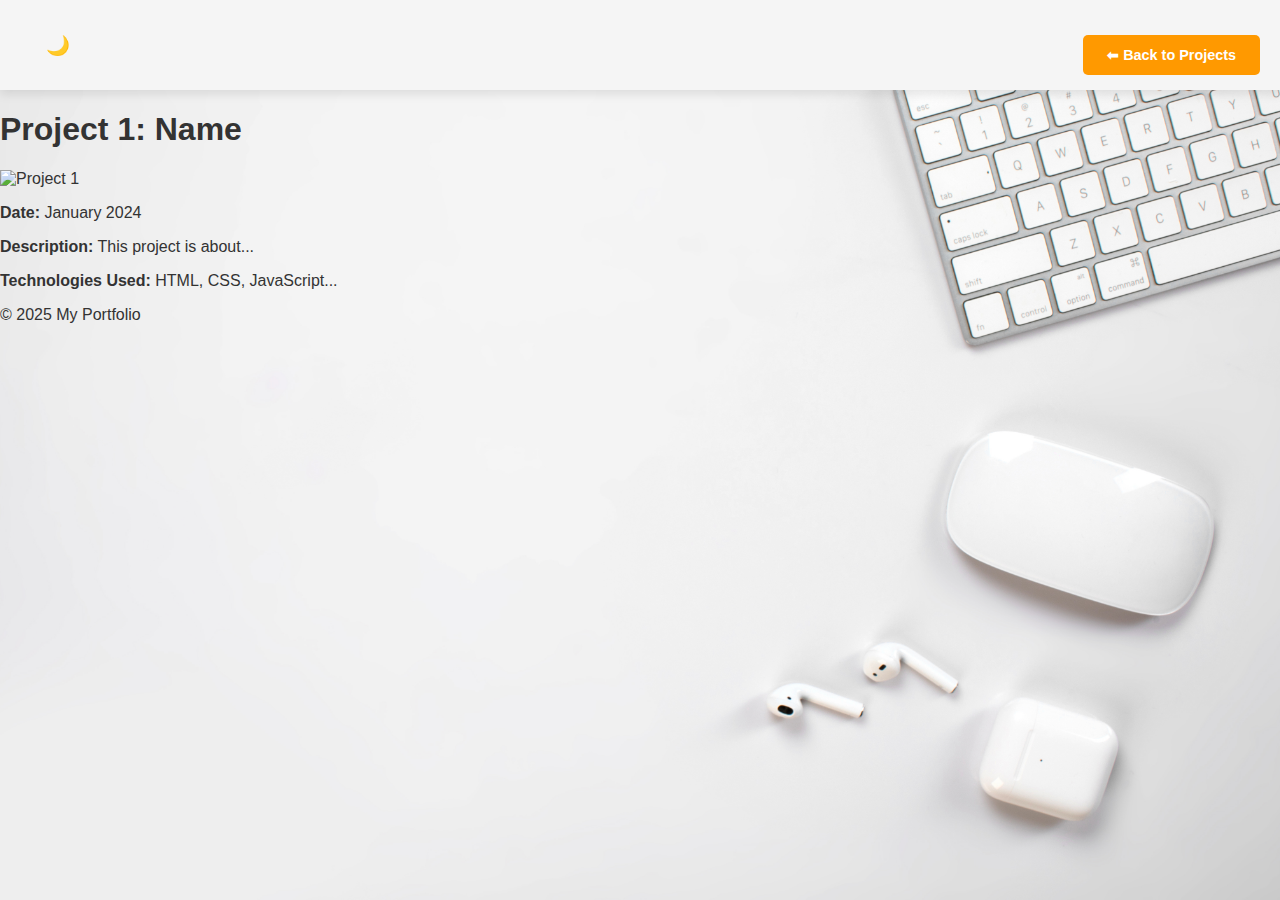
==== flushy.html @ 1b34f653 "Changes in All files" ====
<!DOCTYPE html>
<html lang="en">
<head>
    <meta charset="UTF-8">
    <meta name="viewport" content="width=device-width, initial-scale=1.0">
    <title>Project 1 Details</title>
    <link rel="stylesheet" href="styles.css"> <!-- Main CSS -->
    <script defer src="script.js"></script> <!-- Dark mode script -->
</head>
<body>
    <header>
        <button id="theme-toggle">🌙</button> <!-- Theme Toggle -->
        <a href="#" id="back-to-projects" class="back-btn">⬅ Back to Projects</a>
    </header>

    <main class="project-details">
        <h1>Project 1: Name</h1>
        <img src="assets/project1.jpg" alt="Project 1">
        <p><strong>Date:</strong> January 2024</p>
        <p><strong>Description:</strong> This project is about...</p>
        <p><strong>Technologies Used:</strong> HTML, CSS, JavaScript...</p>
    </main>

    <footer>
        <p>© 2025 My Portfolio</p>
    </footer>
</body>
</html>
---- styles.css ----
@charset "UTF-8";
html {
  scroll-behavior: smooth; /* Smooth scrolling effect */
}

/* ✅ Apply light mode by default */
html, body {
  background: url("assets/backgroundl.jpg") no-repeat center top;
  background-size: cover !important;
  background-attachment: fixed !important;
  margin: 0;
  padding: 0;
}

/* ✅ Dark mode instantly applied */
html.dark-mode, body.dark-mode {
  background: url("assets/backgroundd.jpg") no-repeat center top !important;
  background-size: cover !important;
  background-attachment: fixed !important;
}

header {
  display: flex;
  align-items: center;
  justify-content: center;
  text-align: center;
  position: relative;
}

:root {
  --bg-image: url("assets/backgroundl.jpg");
}

.dark-mode {
  --bg-image: url("assets/backgroundd.jpg");
}

body {
  font-family: Arial, sans-serif;
  background: var(--bg-image) no-repeat center top;
  background-size: cover;
  background-attachment: fixed; /* Optional parallax effect */
  color: white;
  margin: 0;
  padding: 0;
  padding-top: var(--nav-height, 60px);
  transition: color 0.3s;
}

.animated {
  opacity: 0;
  transform: translateY(30px);
  transition: all 0.6s ease-out;
}

.animated.visible {
  opacity: 1;
  transform: translateY(0);
}

/* Default Navbar (Light Mode - Transparent) */
nav {
  display: flex;
  justify-content: space-between; /* Ensures even spacing */
  align-items: center;
  background: rgba(255, 255, 255, 0.9);
  transition: background 0.3s, color 0.3s;
  color: #000;
  padding: 15px 20px;
  position: fixed;
  top: 0;
  left: 0; /* Ensures navbar starts from the very left */
  right: 0; /* Ensures it spans full width */
  width: 100%; /* Just to reinforce full width */
  height: 60px;
  z-index: 1000;
  box-shadow: 0 4px 10px rgba(0, 0, 0, 0.1);
  box-sizing: border-box; /* Ensures padding doesn’t affect width */
}

/* Logo Image */
.logo img {
  height: 50px; /* Adjust size */
  width: auto; /* Maintain aspect ratio */
  object-fit: contain; /* Ensures the image fits without distortion */
}

/* Navbar Links */
.nav-links {
  list-style: none;
  display: flex;
  gap: 20px;
}

.nav-links li a {
  text-decoration: none;
  color: #000; /* Light Mode: Black */
  font-weight: bold;
  transition: color 0.3s;
  padding: 10px;
  font-size: 1rem;
}

/* 🔹 Responsive Navigation */
.hamburger {
  display: none;
  cursor: pointer;
  font-size: 24px;
  background: none;
  border: none;
  color: #000;
}

.nav-links li a:hover {
  color: #ff9900;
}

/* Navbar when scrolled */
nav.scrolled {
  background: rgba(100, 100, 100, 0.3); /* Grey with high opacity */
  color: #000;
}

/* Mobile Menu */
@media (max-width: 768px) {
  .nav-links {
    display: none;
    flex-direction: column;
    background: rgba(255, 255, 255, 0.95);
    position: absolute;
    top: 60px;
    left: 0;
    width: 100%;
    text-align: center;
    padding: 10px 0;
    box-shadow: 0 4px 10px rgba(0, 0, 0, 0.1);
  }
  .nav-links li {
    padding: 10px;
  }
  .nav-links.active {
    display: flex;
  }
  .hamburger {
    display: block;
  }
  .dark-mode .nav-links {
    background: rgba(0, 0, 0, 0.9);
  }
}
.dark-mode nav {
  background: rgba(0, 0, 0, 0.9); /* Black with little opacity */
  color: #fff;
}

/* Dark Mode Navbar when Scrolled (Darker Black) */
.dark-mode nav.scrolled {
  background: rgba(0, 0, 0, 0.3); /* Black with high opacity */
  color: #fff;
}

/* Change the logo in Dark Mode */
.dark-mode .logo img {
  content: url("assets/mgd.png"); /* Change to dark mode logo */
}

/* Dark Mode Navbar Links */
.dark-mode .nav-links li a {
  color: #fff;
}

.dark-mode .nav-links li a:hover {
  color: #ac71f0;
}

.dark-mode .hamburger {
  color: #fff;
}

/* Sections Styling */
.section {
  height: 100vh; /* Full screen */
  display: flex;
  justify-content: center;
  align-items: center;
  font-size: 2rem;
  opacity: 0;
  transform: translateY(30px);
  transition: opacity 0.6s ease-out, transform 0.6s ease-out;
}

/* Make sections visible when scrolled */
.section.visible {
  opacity: 1;
  transform: translateY(0);
}

#theme-toggle {
  cursor: pointer;
  background: transparent;
  border: none;
  font-size: 1.5rem;
  color: #fff;
  margin-left: 20px;
  padding-right: 25px;
}
#theme-toggle:hover {
  color: #ff9900;
}

/* About Section */
.about-section {
  max-width: 1000px;
  margin: auto;
  padding: 80px 20px;
  position: relative;
  background-size: cover;
  text-align: center;
}

/* Flex container for alignment */
.about-content {
  display: flex;
  align-items: center; /* Align image and text vertically */
  gap: 30px; /* Space between image and text */
  opacity: 0;
  transform: translateY(30px);
  transition: opacity 0.6s ease-out, transform 0.6s ease-out;
  visibility: hidden;
}

/* Container */
.container {
  max-width: 1000px;
  margin: auto;
  display: flex;
  flex-wrap: wrap;
  align-items: center;
  justify-content: center;
}

/* Image Styling */
.about-image img {
  width: 180px;
  height: 180px;
  border-radius: 50%;
  object-fit: cover;
  box-shadow: 0px 4px 8px rgba(0, 0, 0, 0.2);
  margin-bottom: 20px;
}

/* Text Styling */
.about-text {
  flex: 1;
  max-width: 600px;
  text-align: left;
  padding: 20px;
}

.name {
  font-size: 2rem;
  font-weight: bold;
  margin: 0;
  color: #222;
}

.job-title {
  font-size: 1.2rem;
  color: #007bff; /* Highlighted color */
  margin: 5px 0 15px;
  font-weight: 600;
}

.about-text h2 {
  font-size: 2rem;
  color: #222;
  margin-bottom: 10px;
}

.about-text p {
  font-size: 1rem;
  color: #000;
  line-height: 1.6;
  margin-bottom: 15px;
}

/* Buttons */
.about-buttons {
  margin-top: 20px;
  display: flex;
  gap: 15px;
}

/* Button Styling */
.btn {
  display: inline-block;
  padding: 12px 20px;
  font-size: 1rem;
  font-weight: bold;
  text-decoration: none;
  border-radius: 25px;
  transition: 0.3s;
}

/* Download CV Button */
.download-btn {
  background: #007bff;
  color: #fff;
}

.download-btn:hover {
  background: #0056b3;
}

/* Hire Me Button */
.hire-btn {
  background: #ff9900;
  color: #fff;
}

.hire-btn:hover {
  background: #e68a00;
}

/* Animation on Load */
.about-content.visible {
  opacity: 1;
  transform: translateY(0);
  visibility: visible;
}

/* 🟢 Responsive Adjustments for Mobile Screens */
@media (max-width: 768px) {
  .about-content {
    flex-direction: column;
    text-align: center;
  }
  .about-text {
    text-align: center;
  }
  .about-buttons {
    flex-direction: column;
    gap: 10px;
  }
  .about-image img {
    width: 150px; /* Slightly smaller image for mobile */
    height: 150px;
  }
  .name {
    font-size: 1.8rem;
  }
  .job-title {
    font-size: 1rem;
  }
  .about-text h2 {
    font-size: 1.8rem;
  }
  .about-text p {
    font-size: 0.95rem;
  }
}
/* General animation */
@keyframes fadeInLeft {
  from {
    opacity: 0;
    transform: translateX(-50px);
  }
  to {
    opacity: 1;
    transform: translateX(0);
  }
}
@keyframes fadeInRight {
  from {
    opacity: 0;
    transform: translateX(50px);
  }
  to {
    opacity: 1;
    transform: translateX(0);
  }
}
@keyframes fadeInTop {
  from {
    opacity: 0;
    transform: translateY(-50px);
  }
  to {
    opacity: 1;
    transform: translateY(0);
  }
}
@keyframes fadeInBottom {
  from {
    opacity: 0;
    transform: translateY(50px);
  }
  to {
    opacity: 1;
    transform: translateY(0);
  }
}
/* 🔹 Dark Mode */
.dark-mode .name,
.dark-mode .job-title,
.dark-mode .about-text h2,
.dark-mode .about-text p {
  color: #fff;
}

.dark-mode .about-buttons .btn {
  color: #fff;
}

/* Skills Section */
.skills-section {
  max-width: 800px;
  margin: auto;
  text-align: center;
  padding: 50px 20px;
}

/* ✨ Apply Animation to Skills Section */
.skills-section.animated {
  opacity: 0;
  transform: translateY(30px);
  transition: all 0.6s ease-out;
}

.skills-section.animated.visible {
  opacity: 1;
  transform: translateY(0);
}

/* Title Styling */
.skills-section h2 {
  font-size: 2rem;
  margin-bottom: 20px;
  color: #222;
}

/* Responsive Grid Layout */
.skills-container {
  display: grid;
  grid-template-columns: repeat(auto-fit, minmax(250px, 1fr)); /* Auto-adjusting columns */
  gap: 20px;
  justify-content: center;
}

/* Skill Item */
.skill {
  text-align: left;
}

/* Skill Label */
.skill span {
  font-size: 1rem;
  font-weight: bold;
  display: block;
  margin-bottom: 5px;
  color: #000;
}

/* 🎯 Ensure Progress Bar Animates on Visibility */
.skill .progress {
  width: 0%; /* Start at 0% */
  transition: width 1.5s ease-in-out;
}

.skills-section.animated.visible .skill .progress {
  width: var(--progress-value); /* Use custom property for width */
}

/* Progress Bar Container */
.progress-bar {
  width: 100%;
  height: 10px;
  background: #ddd;
  border-radius: 5px;
  position: relative;
  overflow: hidden;
}

/* Progress Bar Fill */
.progress {
  height: 100%;
  background: #007bff;
  width: 0%; /* Default to 0% for animation */
  border-radius: 5px;
  transition: width 1.5s ease-in-out;
}

/* Dark Mode Compatibility */
.dark-mode .skills-section h2 {
  color: #fff;
}

.dark-mode .skill span {
  color: #fff;
  opacity: 0.8;
}

.dark-mode .progress-bar {
  background: #555;
}

/* 🟢 Responsive Adjustments for Mobile Screens */
@media (max-width: 768px) {
  .skills-section {
    padding: 40px 15px; /* Slightly reduce padding for smaller screens */
  }
  .skills-container {
    grid-template-columns: 1fr; /* Switch to single column */
    gap: 15px;
  }
  .skill span {
    font-size: 0.95rem; /* Reduce font size for mobile */
  }
  .progress-bar {
    height: 8px; /* Slightly smaller bars for better fit */
  }
}
/* Experience Section */
.experience-section {
  max-width: 1000px;
  margin: auto;
  padding: 60px 20px;
}

.section-title {
  text-align: center;
  font-size: 2rem;
  margin-bottom: 40px;
  color: #222;
}

/* Experience Layout */
.experience-container {
  display: flex;
  flex-direction: column;
  gap: 10px;
}

/* Align experience items in a row */
.experience {
  display: flex;
  align-items: center;
  justify-content: space-between;
  gap: 0; /* Reduce space between Job, Timeline, and Summary */
  flex-wrap: wrap; /* Allows wrapping on smaller screens */
}

/* Left: Job Title & Company */
.experience-left {
  width: 30%;
  min-width: 250px;
  text-align: left;
}

.experience-left h3 {
  font-size: 1.5rem;
  color: #007bff;
  margin: 0;
}

.company-name {
  font-size: 1rem;
  color: #555;
  font-weight: bold;
}

/* Timeline Container */
.timeline {
  display: flex;
  flex-direction: column;
  align-items: center;
  width: 40%;
  justify-content: center;
  position: relative;
  min-width: 250px;
  margin-bottom: 0px; /* Reduce space below the timeline */
}

/* Wrapper for Dates & Points */
.timeline-wrapper {
  display: flex;
  flex-direction: column;
  align-items: center;
  width: 100%;
  position: relative;
}

/* Dates Above Points */
.timeline-dates {
  display: flex;
  justify-content: space-between;
  width: 100%;
  font-size: 0.9rem;
  color: #555;
  font-weight: bold;
  position: absolute;
  top: -20px;
}

/* Horizontal Line */
.timeline-line {
  height: 3px;
  width: 90%;
  background-color: #007bff;
  position: relative;
  top: 10px;
}

/* Points (Circles) */
.timeline-points {
  display: flex;
  justify-content: space-between;
  width: 100%;
  position: relative;
}

@keyframes shrink {
  from {
    transform: scale(1);
  }
  to {
    transform: scale(0.7);
  }
}
@keyframes popIn {
  from {
    transform: scale(0);
    opacity: 0;
  }
  to {
    transform: scale(1);
    opacity: 1;
  }
}
.timeline-point {
  width: 14px;
  height: 14px;
  background-color: #007bff;
  border-radius: 50%;
  border: 3px solid white;
  box-shadow: 0 0 5px rgba(0, 123, 255, 0.8);
  position: relative;
  z-index: 2;
  display: inline-block;
  animation: popIn 0.6s ease-in-out forwards;
  transition: transform 0.3s ease-in-out;
}

/* Shrinks when hovered */
.timeline-point:hover {
  animation: shrink 0.6s ease-in-out forwards;
}

.timeline-point::after {
  content: attr(data-label);
  position: absolute;
  top: -25px;
  left: 50%;
  transform: translateX(-50%);
  background-color: #007bff;
  color: white;
  padding: 5px 8px;
  font-size: 0.8rem;
  border-radius: 5px;
  white-space: nowrap;
  opacity: 0;
  transition: opacity 0.3s ease-in-out;
}

.timeline-point:hover::after {
  opacity: 1;
}

/* Right: Empty Space (Aligns Everything) */
.experience-right {
  width: 30%;
  min-width: 250px;
  text-align: right;
}

/* Summary & Achievements (Full Width Below) */
.experience-summary {
  width: 100%;
  padding-top: 0; /* Remove extra padding */
  margin-top: -10px; /* Pull it up slightly */
  text-align: left;
}

/* Summary Text */
.summary {
  font-size: 1rem;
  color: #444;
  margin-bottom: 10px;
}

/* Achievements List */
.achievements {
  list-style: none;
  padding: 0;
}

/* Achievements Items */
.achievements li {
  font-size: 0.95rem;
  color: #666;
  padding-left: 20px;
  position: relative;
  margin-bottom: 5px;
}

/* Checkmark Bullet */
.achievements li::before {
  content: "✔";
  color: #007bff;
  font-weight: bold;
  position: absolute;
  left: 0;
}

/* Responsive Design */
@media (max-width: 1024px) {
  .experience {
    flex-direction: column;
    align-items: center;
    text-align: center;
  }
  .experience-left,
  .experience-right {
    width: 100%;
    text-align: center;
  }
  .timeline {
    width: 80%;
  }
}
@media (max-width: 768px) {
  .experience {
    flex-direction: column;
    text-align: center;
  }
  .experience-left,
  .experience-right {
    width: 100%;
    text-align: center;
  }
  .timeline {
    flex-direction: row;
    width: 100%;
  }
  .timeline-line {
    height: 3px;
    width: 50px;
  }
}
/* Mobile Adjustments */
@media (max-width: 480px) {
  .section-title {
    font-size: 1.8rem;
  }
  .experience-left h3 {
    font-size: 1.3rem;
  }
  .company-name {
    font-size: 0.9rem;
  }
  .summary {
    font-size: 0.9rem;
  }
  .achievements li {
    font-size: 0.85rem;
  }
  .timeline {
    width: 100%;
  }
  .timeline-dates {
    font-size: 0.8rem;
  }
  .timeline-line {
    width: 70%;
  }
}
/* Dark Mode */
.dark-mode .section-title {
  color: #fff;
}

.dark-mode .timeline-dates {
  color: #deeffc;
  opacity: 0.6;
}

.dark-mode .company-name {
  color: rgba(222, 239, 252, 0.6);
}

.dark-mode .summary {
  color: #f9f9f9;
}

.dark-mode .achievements li {
  color: rgba(249, 249, 249, 0.6);
}

/* ===== Projects Section ===== */
#projects {
  text-align: center;
  padding: 80px 20px;
  background-color: #f5f5f5;
}

.section-title {
  font-size: 2rem;
  font-weight: bold;
  margin-bottom: 40px;
}

/* 🟢 Responsive Projects Grid */
.projects-container {
  display: grid;
  grid-template-columns: repeat(auto-fit, minmax(280px, 1fr)); /* Auto adjusts */
  gap: 20px;
  justify-content: center;
  align-items: center;
  max-width: 1200px;
  margin: 0 auto;
  padding: 0 20px;
}

/* 🟢 Individual Project Card */
.project-card {
  position: relative;
  overflow: hidden;
  border-radius: 12px;
  width: 100%;
  height: 220px;
  display: block;
  text-decoration: none;
  transition: transform 0.3s ease-in-out, box-shadow 0.3s ease-in-out;
}

/* 🟢 Image Styling */
.project-card img {
  width: 100%;
  height: 100%;
  object-fit: cover;
  transition: transform 0.3s ease-in-out;
}

/* 🟢 Hover Effect */
.project-card:hover {
  transform: scale(1.03);
  box-shadow: 0px 10px 20px rgba(0, 0, 0, 0.2);
}

.project-card:hover img {
  transform: scale(1.1);
}

/* 🟢 Overlay (Hover Name & Date) */
.overlay {
  position: absolute;
  top: 0;
  left: 0;
  width: 100%;
  height: 100%;
  background: rgba(0, 0, 0, 0.6);
  color: #fff;
  display: flex;
  flex-direction: column;
  justify-content: center;
  align-items: center;
  opacity: 0;
  transition: opacity 0.3s ease-in-out;
}

.project-card:hover .overlay {
  opacity: 1;
}

.overlay h3 {
  margin: 0;
  font-size: 1.3rem;
  font-weight: bold;
}

.overlay p {
  margin: 5px 0 0;
  font-size: 1rem;
}

/* 🟢 Modern See More Button */
.see-more {
  display: flex;
  justify-content: center;
  margin-top: 50px;
}

.see-more-btn {
  display: inline-block;
  padding: 14px 28px;
  font-size: 1rem;
  font-weight: bold;
  color: #fff;
  text-decoration: none;
  border-radius: 8px;
  background: linear-gradient(45deg, #ff9900, #ff6600);
  transition: all 0.3s ease-in-out;
  box-shadow: 0px 4px 10px rgba(255, 102, 0, 0.3);
}

.see-more-btn:hover {
  background: linear-gradient(45deg, #ff6600, #ff3300);
  box-shadow: 0px 6px 15px rgba(255, 51, 0, 0.4);
  transform: scale(1.05);
}

/* 🟢 Responsive Adjustments */
@media (max-width: 1024px) {
  .projects-container {
    grid-template-columns: repeat(auto-fit, minmax(250px, 1fr));
  }
}
@media (max-width: 768px) {
  .projects-container {
    grid-template-columns: repeat(auto-fit, minmax(100%, 1fr));
  }
}
/* ====== Global Styles ====== */
:root {
  --primary-color: #ff9900;
  --text-color: #333;
  --bg-color: #ffffff;
  --card-bg: #f5f5f5;
  --overlay-color: rgba(0, 0, 0, 0.7);
  --transition: all 0.3s ease-in-out;
}

/* Dark Mode Colors */
.dark-mode {
  --text-color: #ffffff;
  --bg-color: #121212;
  --card-bg: #1e1e1e;
  --overlay-color: rgba(0, 0, 0, 0.8);
}

/* ====== General Page Styling ====== */
body {
  font-family: "Poppins", sans-serif;
  background-color: var(--bg-color);
  color: var(--text-color);
  margin: 0;
  padding: 0;
  transition: var(--transition);
}

.container {
  max-width: 1200px;
  margin: auto;
  padding: 20px;
}

/* ====== Header Styling ====== */
header {
  display: flex;
  justify-content: space-between;
  align-items: center;
  padding: 15px 20px;
  background-color: var(--card-bg);
  box-shadow: 0px 4px 10px rgba(0, 0, 0, 0.1);
  transition: var(--transition);
}

.logo {
  font-size: 1.8rem;
  font-weight: bold;
  color: var(--primary-color);
}

#theme-toggle {
  font-size: 1.2rem;
  cursor: pointer;
  border: none;
  background: none;
  color: var(--text-color);
  transition: var(--transition);
}

#theme-toggle:hover {
  color: var(--primary-color);
}

/* ====== Project Section ====== */
.project-container {
  text-align: center;
  padding: 60px 20px;
}

.project-title {
  font-size: clamp(1.8rem, 2.5vw, 2.2rem);
  font-weight: bold;
  margin-bottom: 20px;
}

.project-image {
  width: 100%;
  max-width: 800px;
  height: auto;
  border-radius: 10px;
  transition: var(--transition);
}

.project-image:hover {
  transform: scale(1.02);
}

.project-description {
  font-size: clamp(1rem, 1.2vw, 1.1rem);
  line-height: 1.6;
  max-width: 800px;
  margin: 20px auto;
  text-align: justify;
}

/* ====== Back Button ====== */
.back-btn {
  display: inline-block;
  margin-top: 20px;
  padding: 12px 24px;
  background-color: var(--primary-color);
  color: #fff;
  font-size: clamp(0.9rem, 1vw, 1rem);
  font-weight: bold;
  text-decoration: none;
  border-radius: 5px;
  transition: var(--transition);
}

.back-btn:hover {
  background-color: #e68200;
}

/* ====== Responsive Design ====== */
@media (max-width: 900px) {
  header {
    flex-direction: column;
    text-align: center;
    padding: 10px;
  }
  .project-title {
    font-size: 1.8rem;
  }
  .project-description {
    font-size: 1rem;
  }
  .back-btn {
    padding: 10px 20px;
  }
}
@media (max-width: 600px) {
  .project-container {
    padding: 40px 15px;
  }
  .project-title {
    font-size: 1.5rem;
  }
  .project-description {
    font-size: 0.95rem;
  }
  .back-btn {
    font-size: 0.9rem;
    padding: 8px 16px;
  }
}
/* Contact Section */
.contact-section {
  padding: 80px 10%;
  background: var(--background-color);
  color: var(--text-color);
}

.contact-wrapper {
  display: flex;
  flex-wrap: wrap;
  gap: 50px;
  justify-content: space-between;
}

/* Left Column: Social Icons */
.contact-social {
  flex: 1;
  min-width: 280px;
}

.contact-social h2 {
  font-size: 24px;
  margin-bottom: 15px;
}

.social-icons {
  display: flex;
  flex-wrap: wrap;
  gap: 15px;
}

.social-icons a {
  font-size: 20px; /* Default size */
  color: var(--primary-color);
  transition: transform 0.3s ease, color 0.3s ease;
  padding: 5px;
  display: inline-flex;
  align-items: center;
  justify-content: center;
}

.social-icons a:hover {
  transform: scale(0.8); /* Shrinks to 80% of original size */
  color: var(--accent-color); /* Optional: Change color on hover */
}

/* Right Column: Contact Form */
.contact-form {
  flex: 2;
  min-width: 350px;
  background: var(--card-background);
  padding: 20px;
  border-radius: 10px;
  box-shadow: 0px 4px 10px rgba(0, 0, 0, 0.1);
}

.contact-form h2 {
  font-size: 24px;
  margin-bottom: 15px;
}

.input-group {
  margin-bottom: 15px;
}

.input-group input,
.input-group textarea {
  width: 100%;
  padding: 10px;
  border: 2px solid var(--border-color);
  border-radius: 5px;
  font-size: 16px;
  background: var(--input-background);
  color: var(--text-color);
}

.input-group textarea {
  height: 100px;
  resize: none;
}

.contact_btn {
  display: block;
  width: 100%;
  padding: 10px;
  background: var(--primary-color);
  color: #fff;
  border: none;
  font-size: 18px;
  cursor: pointer;
  transition: 0.3s;
}

.contact_btn:hover {
  background: var(--accent-color);
}

/* Responsive */
@media (max-width: 768px) {
  .contact-wrapper {
    flex-direction: column;
  }
}

/*# sourceMappingURL=styles.css.map */
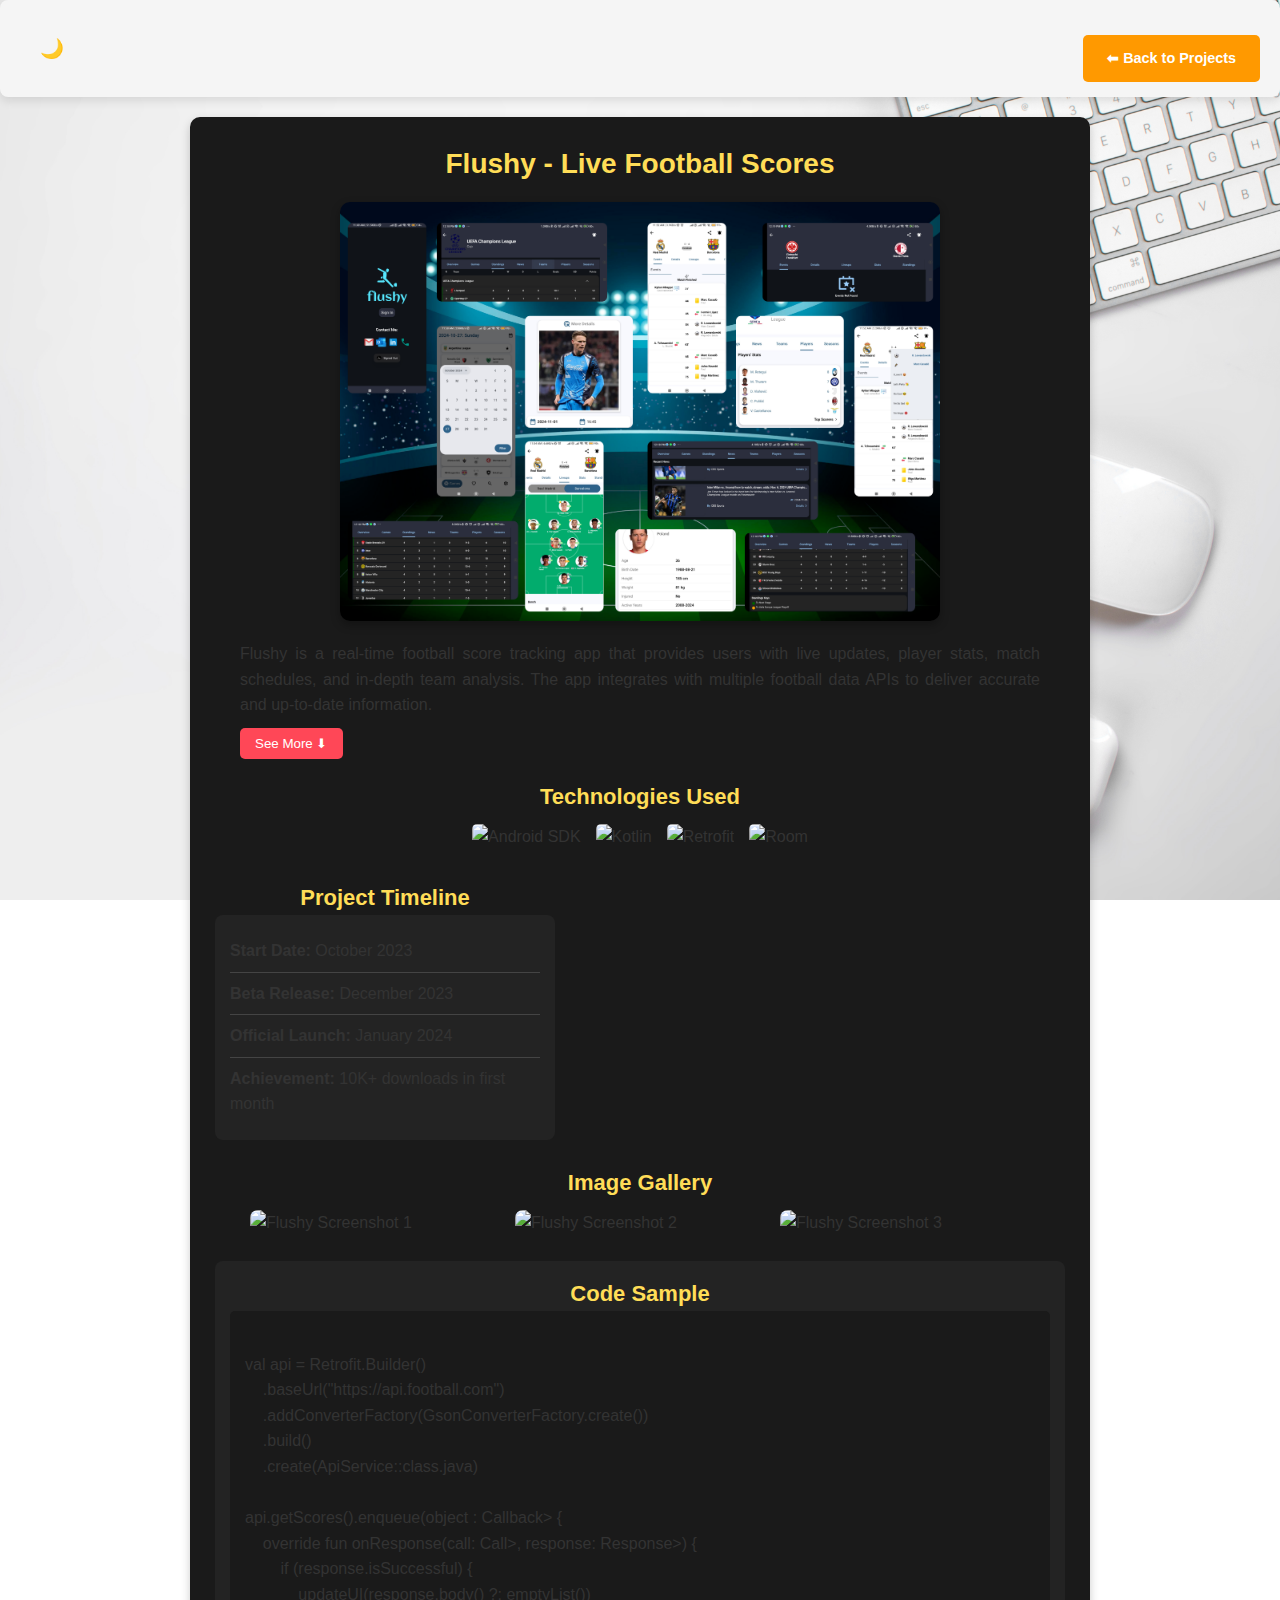
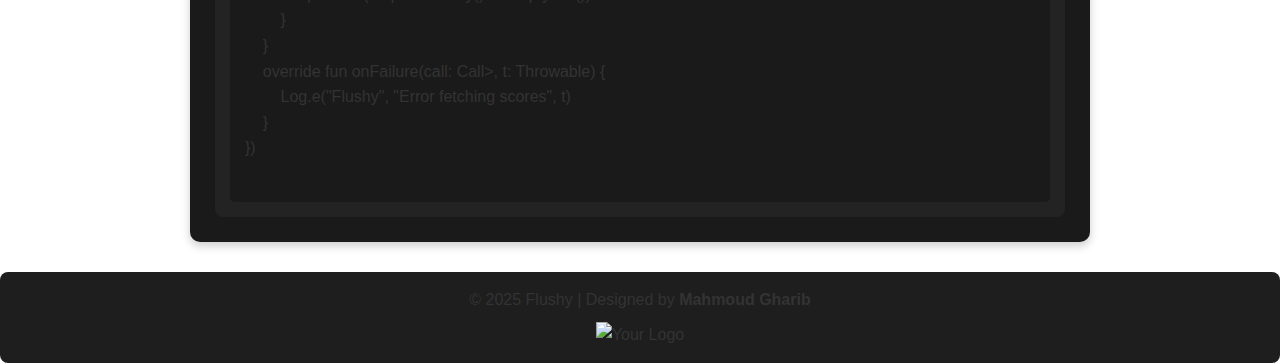
==== commit 29169262: "Changes in Flushy and profile photo" ====
--- a/flushy.html
+++ b/flushy.html
@@ -3,26 +3,87 @@
 <head>
     <meta charset="UTF-8">
     <meta name="viewport" content="width=device-width, initial-scale=1.0">
-    <title>Project 1 Details</title>
-    <link rel="stylesheet" href="styles.css"> <!-- Main CSS -->
-    <script defer src="script.js"></script> <!-- Dark mode script -->
+    <title>Flushy - Project Details</title>
+    <link rel="stylesheet" href="styles.css">
+    <script defer src="script.js"></script>
 </head>
 <body>
+
     <header>
-        <button id="theme-toggle">🌙</button> <!-- Theme Toggle -->
-        <a href="#" id="back-to-projects" class="back-btn">⬅ Back to Projects</a>
+        <button id="theme-toggle">🌙</button>
+        <a href="index.html" id="back-to-projects" class="back-btn">⬅ Back to Projects</a>
     </header>
 
     <main class="project-details">
-        <h1>Project 1: Name</h1>
-        <img src="assets/project1.jpg" alt="Project 1">
-        <p><strong>Date:</strong> January 2024</p>
-        <p><strong>Description:</strong> This project is about...</p>
-        <p><strong>Technologies Used:</strong> HTML, CSS, JavaScript...</p>
+        <h1>Flushy - Live Football Scores</h1>
+        <img src="assets/flushy.jpg" alt="Flushy App Screenshot" class="project-main-img">
+
+        <!-- 🔹 Expandable Project Description -->
+        <div class="project-description">
+            <p id="description-text">Flushy is a real-time football score tracking app that provides users with live updates, player stats, match schedules, and in-depth team analysis. The app integrates with multiple football data APIs to deliver accurate and up-to-date information.</p>
+            <button id="see-more-btn">See More ⬇</button>
+        </div>
+
+        <!-- 🔹 Technologies Used -->
+        <section class="technologies">
+            <h2>Technologies Used</h2>
+            <div class="tech-icons">
+                <div class="tech" data-tooltip="Android SDK - Core framework for Android development"><img src="assets/android-sdk.png" alt="Android SDK"></div>
+                <div class="tech" data-tooltip="Kotlin - Primary programming language"><img src="assets/kotlin.png" alt="Kotlin"></div>
+                <div class="tech" data-tooltip="Retrofit - Networking library"><img src="assets/retrofit.png" alt="Retrofit"></div>
+                <div class="tech" data-tooltip="Room - Local database management"><img src="assets/room.png" alt="Room"></div>
+            </div>
+        </section>
+
+        <!-- 🔹 Project Timeline -->
+        <section class="timeline">
+            <h2>Project Timeline</h2>
+            <ul>
+                <li><strong>Start Date:</strong> October 2023</li>
+                <li><strong>Beta Release:</strong> December 2023</li>
+                <li><strong>Official Launch:</strong> January 2024</li>
+                <li><strong>Achievement:</strong> 10K+ downloads in first month</li>
+            </ul>
+        </section>
+
+        <!-- 🔹 Image Gallery -->
+        <section class="gallery">
+            <h2>Image Gallery</h2>
+            <div class="gallery-grid">
+                <img src="assets/screenshot1.jpg" class="gallery-img" alt="Flushy Screenshot 1">
+                <img src="assets/screenshot2.jpg" class="gallery-img" alt="Flushy Screenshot 2">
+                <img src="assets/screenshot3.jpg" class="gallery-img" alt="Flushy Screenshot 3">
+            </div>
+        </section>
+
+        <!-- 🔹 Code Sample -->
+        <section class="code-sample">
+            <h2>Code Sample</h2>
+            <pre><code class="kotlin">
+val api = Retrofit.Builder()
+    .baseUrl("https://api.football.com")
+    .addConverterFactory(GsonConverterFactory.create())
+    .build()
+    .create(ApiService::class.java)
+
+api.getScores().enqueue(object : Callback<List<Match>> {
+    override fun onResponse(call: Call<List<Match>>, response: Response<List<Match>>) {
+        if (response.isSuccessful) {
+            updateUI(response.body() ?: emptyList())
+        }
+    }
+    override fun onFailure(call: Call<List<Match>>, t: Throwable) {
+        Log.e("Flushy", "Error fetching scores", t)
+    }
+})
+            </code></pre>
+        </section>
     </main>
 
     <footer>
-        <p>© 2025 My Portfolio</p>
+        <p>© 2025 Flushy | Designed by <strong>Mahmoud Gharib</strong></p>
+        <img src="assets/logo.png" alt="Your Logo" class="footer-logo">
     </footer>
+
 </body>
 </html>
--- a/styles.css
+++ b/styles.css
@@ -930,150 +930,239 @@
     grid-template-columns: repeat(auto-fit, minmax(100%, 1fr));
   }
 }
-/* ====== Global Styles ====== */
-:root {
-  --primary-color: #ff9900;
-  --text-color: #333;
-  --bg-color: #ffffff;
-  --card-bg: #f5f5f5;
-  --overlay-color: rgba(0, 0, 0, 0.7);
-  --transition: all 0.3s ease-in-out;
-}
-
-/* Dark Mode Colors */
-.dark-mode {
-  --text-color: #ffffff;
-  --bg-color: #121212;
-  --card-bg: #1e1e1e;
-  --overlay-color: rgba(0, 0, 0, 0.8);
-}
-
-/* ====== General Page Styling ====== */
-body {
-  font-family: "Poppins", sans-serif;
-  background-color: var(--bg-color);
-  color: var(--text-color);
+/* General Styles */
+* {
   margin: 0;
   padding: 0;
-  transition: var(--transition);
-}
-
-.container {
-  max-width: 1200px;
-  margin: auto;
+  box-sizing: border-box;
+  font-family: "Arial", sans-serif;
+}
+
+body {
+  background-color: #121212;
+  color: #fff;
+  line-height: 1.6;
   padding: 20px;
 }
 
-/* ====== Header Styling ====== */
+/* Header */
 header {
   display: flex;
   justify-content: space-between;
   align-items: center;
-  padding: 15px 20px;
-  background-color: var(--card-bg);
-  box-shadow: 0px 4px 10px rgba(0, 0, 0, 0.1);
-  transition: var(--transition);
-}
-
-.logo {
-  font-size: 1.8rem;
-  font-weight: bold;
-  color: var(--primary-color);
+  padding: 15px 30px;
+  background: #1e1e1e;
+  border-radius: 8px;
+}
+
+.back-btn {
+  color: #fff;
+  text-decoration: none;
+  font-size: 16px;
+  background: #ff4757;
+  padding: 8px 15px;
+  border-radius: 5px;
+  transition: background 0.3s;
+}
+
+.back-btn:hover {
+  background: #e84118;
 }
 
 #theme-toggle {
-  font-size: 1.2rem;
+  background: transparent;
+  border: none;
+  font-size: 20px;
   cursor: pointer;
+}
+
+/* Main Content */
+main {
+  max-width: 900px;
+  margin: 20px auto;
+  background: #1a1a1a;
+  padding: 25px;
+  border-radius: 10px;
+  box-shadow: 0px 4px 10px rgba(0, 0, 0, 0.2);
+}
+
+/* Project Title */
+.project-details h1 {
+  text-align: center;
+  font-size: 28px;
+  margin-bottom: 15px;
+  color: #ffdd57;
+}
+
+/* Main Image */
+.project-main-img {
+  display: block;
+  width: 100%;
+  max-width: 600px;
+  margin: 0 auto 20px;
+  border-radius: 10px;
+  box-shadow: 0px 4px 10px rgba(0, 0, 0, 0.3);
+}
+
+/* Description */
+.project-description {
+  text-align: center;
+  margin-bottom: 20px;
+}
+
+#see-more-btn {
+  margin-top: 10px;
+  padding: 8px 15px;
   border: none;
-  background: none;
-  color: var(--text-color);
-  transition: var(--transition);
-}
-
-#theme-toggle:hover {
-  color: var(--primary-color);
-}
-
-/* ====== Project Section ====== */
-.project-container {
+  background: #ff4757;
+  color: white;
+  cursor: pointer;
+  border-radius: 5px;
+  transition: background 0.3s;
+}
+
+#see-more-btn:hover {
+  background: #e84118;
+}
+
+/* Technologies Used */
+.technologies {
+  margin-top: 20px;
+}
+
+.technologies h2 {
+  font-size: 22px;
+  color: #ffdd57;
   text-align: center;
-  padding: 60px 20px;
-}
-
-.project-title {
-  font-size: clamp(1.8rem, 2.5vw, 2.2rem);
-  font-weight: bold;
-  margin-bottom: 20px;
-}
-
-.project-image {
+}
+
+.tech-icons {
+  display: flex;
+  flex-wrap: wrap;
+  justify-content: center;
+  gap: 15px;
+  padding: 10px;
+}
+
+.tech img {
+  width: 50px;
+  height: 50px;
+  border-radius: 5px;
+  transition: transform 0.3s ease;
+}
+
+.tech img:hover {
+  transform: scale(1.1);
+}
+
+/* Timeline */
+.timeline {
+  margin-top: 20px;
+}
+
+.timeline h2 {
+  text-align: center;
+  font-size: 22px;
+  color: #ffdd57;
+}
+
+.timeline ul {
+  list-style: none;
+  padding: 15px;
+  background: #232323;
+  border-radius: 8px;
+}
+
+.timeline li {
+  padding: 8px 0;
+  border-bottom: 1px solid #444;
+}
+
+.timeline li:last-child {
+  border-bottom: none;
+}
+
+/* Image Gallery */
+.gallery {
+  margin-top: 25px;
+}
+
+.gallery h2 {
+  text-align: center;
+  font-size: 22px;
+  color: #ffdd57;
+}
+
+.gallery-grid {
+  display: flex;
+  flex-wrap: wrap;
+  justify-content: center;
+  gap: 15px;
+  margin-top: 10px;
+}
+
+.gallery-img {
   width: 100%;
-  max-width: 800px;
-  height: auto;
-  border-radius: 10px;
-  transition: var(--transition);
-}
-
-.project-image:hover {
-  transform: scale(1.02);
-}
-
-.project-description {
-  font-size: clamp(1rem, 1.2vw, 1.1rem);
-  line-height: 1.6;
-  max-width: 800px;
-  margin: 20px auto;
-  text-align: justify;
-}
-
-/* ====== Back Button ====== */
-.back-btn {
-  display: inline-block;
-  margin-top: 20px;
-  padding: 12px 24px;
-  background-color: var(--primary-color);
-  color: #fff;
-  font-size: clamp(0.9rem, 1vw, 1rem);
-  font-weight: bold;
-  text-decoration: none;
+  max-width: 250px;
+  border-radius: 8px;
+  transition: transform 0.3s ease, box-shadow 0.3s ease;
+}
+
+.gallery-img:hover {
+  transform: scale(1.1);
+  box-shadow: 0px 4px 10px rgba(255, 255, 255, 0.2);
+}
+
+/* Code Sample */
+.code-sample {
+  margin-top: 25px;
+  background: #232323;
+  padding: 15px;
+  border-radius: 8px;
+}
+
+.code-sample h2 {
+  font-size: 22px;
+  text-align: center;
+  color: #ffdd57;
+}
+
+pre {
+  background: #1a1a1a;
+  padding: 15px;
   border-radius: 5px;
-  transition: var(--transition);
-}
-
-.back-btn:hover {
-  background-color: #e68200;
-}
-
-/* ====== Responsive Design ====== */
-@media (max-width: 900px) {
-  header {
+  overflow-x: auto;
+}
+
+/* Footer */
+footer {
+  margin-top: 30px;
+  text-align: center;
+  padding: 15px;
+  background: #1e1e1e;
+  border-radius: 8px;
+}
+
+.footer-logo {
+  margin-top: 10px;
+  width: 50px;
+}
+
+/* Responsive Design */
+@media (max-width: 768px) {
+  main {
+    padding: 15px;
+  }
+  .tech-icons {
+    gap: 10px;
+  }
+  .tech img {
+    width: 40px;
+    height: 40px;
+  }
+  .gallery-grid {
     flex-direction: column;
-    text-align: center;
-    padding: 10px;
-  }
-  .project-title {
-    font-size: 1.8rem;
-  }
-  .project-description {
-    font-size: 1rem;
-  }
-  .back-btn {
-    padding: 10px 20px;
-  }
-}
-@media (max-width: 600px) {
-  .project-container {
-    padding: 40px 15px;
-  }
-  .project-title {
-    font-size: 1.5rem;
-  }
-  .project-description {
-    font-size: 0.95rem;
-  }
-  .back-btn {
-    font-size: 0.9rem;
-    padding: 8px 16px;
+    align-items: center;
   }
 }
 /* Contact Section */
@@ -1179,5 +1268,297 @@
     flex-direction: column;
   }
 }
+/* ====== Global Styles ====== */
+:root {
+  --primary-color: #ff9900;
+  --text-color: #333;
+  --bg-color: #ffffff;
+  --card-bg: #f5f5f5;
+  --overlay-color: rgba(0, 0, 0, 0.7);
+  --transition: all 0.3s ease-in-out;
+}
+
+/* Dark Mode Colors */
+.dark-mode {
+  --text-color: #ffffff;
+  --bg-color: #121212;
+  --card-bg: #1e1e1e;
+  --overlay-color: rgba(0, 0, 0, 0.8);
+}
+
+/* ====== General Page Styling ====== */
+body {
+  font-family: "Poppins", sans-serif;
+  background-color: var(--bg-color);
+  color: var(--text-color);
+  margin: 0;
+  padding: 0;
+  transition: var(--transition);
+}
+
+.container {
+  max-width: 1200px;
+  margin: auto;
+  padding: 20px;
+}
+
+/* ====== Header Styling ====== */
+header {
+  display: flex;
+  justify-content: space-between;
+  align-items: center;
+  padding: 15px 20px;
+  background-color: var(--card-bg);
+  box-shadow: 0px 4px 10px rgba(0, 0, 0, 0.1);
+  transition: var(--transition);
+}
+
+.logo {
+  font-size: 1.8rem;
+  font-weight: bold;
+  color: var(--primary-color);
+}
+
+#theme-toggle {
+  font-size: 1.2rem;
+  cursor: pointer;
+  border: none;
+  background: none;
+  color: var(--text-color);
+  transition: var(--transition);
+}
+
+#theme-toggle:hover {
+  color: var(--primary-color);
+}
+
+/* ====== Project Section ====== */
+.project-container {
+  text-align: center;
+  padding: 60px 20px;
+}
+
+.project-title {
+  font-size: clamp(1.8rem, 2.5vw, 2.2rem);
+  font-weight: bold;
+  margin-bottom: 20px;
+}
+
+.project-image {
+  width: 100%;
+  max-width: 800px;
+  height: auto;
+  border-radius: 10px;
+  transition: var(--transition);
+}
+
+.project-image:hover {
+  transform: scale(1.02);
+}
+
+.project-description {
+  font-size: clamp(1rem, 1.2vw, 1.1rem);
+  line-height: 1.6;
+  max-width: 800px;
+  margin: 20px auto;
+  text-align: justify;
+}
+
+/* ====== Back Button ====== */
+.back-btn {
+  display: inline-block;
+  margin-top: 20px;
+  padding: 12px 24px;
+  background-color: var(--primary-color);
+  color: #fff;
+  font-size: clamp(0.9rem, 1vw, 1rem);
+  font-weight: bold;
+  text-decoration: none;
+  border-radius: 5px;
+  transition: var(--transition);
+}
+
+.back-btn:hover {
+  background-color: #e68200;
+}
+
+/* ====== Responsive Design ====== */
+@media (max-width: 900px) {
+  header {
+    flex-direction: column;
+    text-align: center;
+    padding: 10px;
+  }
+  .project-title {
+    font-size: 1.8rem;
+  }
+  .project-description {
+    font-size: 1rem;
+  }
+  .back-btn {
+    padding: 10px 20px;
+  }
+}
+@media (max-width: 600px) {
+  .project-container {
+    padding: 40px 15px;
+  }
+  .project-title {
+    font-size: 1.5rem;
+  }
+  .project-description {
+    font-size: 0.95rem;
+  }
+  .back-btn {
+    font-size: 0.9rem;
+    padding: 8px 16px;
+  }
+}
+/* ====== Global Styles ====== */
+:root {
+  --primary-color: #ff9900;
+  --text-color: #333;
+  --bg-color: #ffffff;
+  --card-bg: #f5f5f5;
+  --overlay-color: rgba(0, 0, 0, 0.7);
+  --transition: all 0.3s ease-in-out;
+}
+
+/* Dark Mode Colors */
+.dark-mode {
+  --text-color: #ffffff;
+  --bg-color: #121212;
+  --card-bg: #1e1e1e;
+  --overlay-color: rgba(0, 0, 0, 0.8);
+}
+
+/* ====== General Page Styling ====== */
+body {
+  font-family: "Poppins", sans-serif;
+  background-color: var(--bg-color);
+  color: var(--text-color);
+  margin: 0;
+  padding: 0;
+  transition: var(--transition);
+}
+
+.container {
+  max-width: 1200px;
+  margin: auto;
+  padding: 20px;
+}
+
+/* ====== Header Styling ====== */
+header {
+  display: flex;
+  justify-content: space-between;
+  align-items: center;
+  padding: 15px 20px;
+  background-color: var(--card-bg);
+  box-shadow: 0px 4px 10px rgba(0, 0, 0, 0.1);
+  transition: var(--transition);
+}
+
+.logo {
+  font-size: 1.8rem;
+  font-weight: bold;
+  color: var(--primary-color);
+}
+
+#theme-toggle {
+  font-size: 1.2rem;
+  cursor: pointer;
+  border: none;
+  background: none;
+  color: var(--text-color);
+  transition: var(--transition);
+}
+
+#theme-toggle:hover {
+  color: var(--primary-color);
+}
+
+/* ====== Project Section ====== */
+.project-container {
+  text-align: center;
+  padding: 60px 20px;
+}
+
+.project-title {
+  font-size: clamp(1.8rem, 2.5vw, 2.2rem);
+  font-weight: bold;
+  margin-bottom: 20px;
+}
+
+.project-image {
+  width: 100%;
+  max-width: 800px;
+  height: auto;
+  border-radius: 10px;
+  transition: var(--transition);
+}
+
+.project-image:hover {
+  transform: scale(1.02);
+}
+
+.project-description {
+  font-size: clamp(1rem, 1.2vw, 1.1rem);
+  line-height: 1.6;
+  max-width: 800px;
+  margin: 20px auto;
+  text-align: justify;
+}
+
+/* ====== Back Button ====== */
+.back-btn {
+  display: inline-block;
+  margin-top: 20px;
+  padding: 12px 24px;
+  background-color: var(--primary-color);
+  color: #fff;
+  font-size: clamp(0.9rem, 1vw, 1rem);
+  font-weight: bold;
+  text-decoration: none;
+  border-radius: 5px;
+  transition: var(--transition);
+}
+
+.back-btn:hover {
+  background-color: #e68200;
+}
+
+/* ====== Responsive Design ====== */
+@media (max-width: 900px) {
+  header {
+    flex-direction: column;
+    text-align: center;
+    padding: 10px;
+  }
+  .project-title {
+    font-size: 1.8rem;
+  }
+  .project-description {
+    font-size: 1rem;
+  }
+  .back-btn {
+    padding: 10px 20px;
+  }
+}
+@media (max-width: 600px) {
+  .project-container {
+    padding: 40px 15px;
+  }
+  .project-title {
+    font-size: 1.5rem;
+  }
+  .project-description {
+    font-size: 0.95rem;
+  }
+  .back-btn {
+    font-size: 0.9rem;
+    padding: 8px 16px;
+  }
+}
 
 /*# sourceMappingURL=styles.css.map */
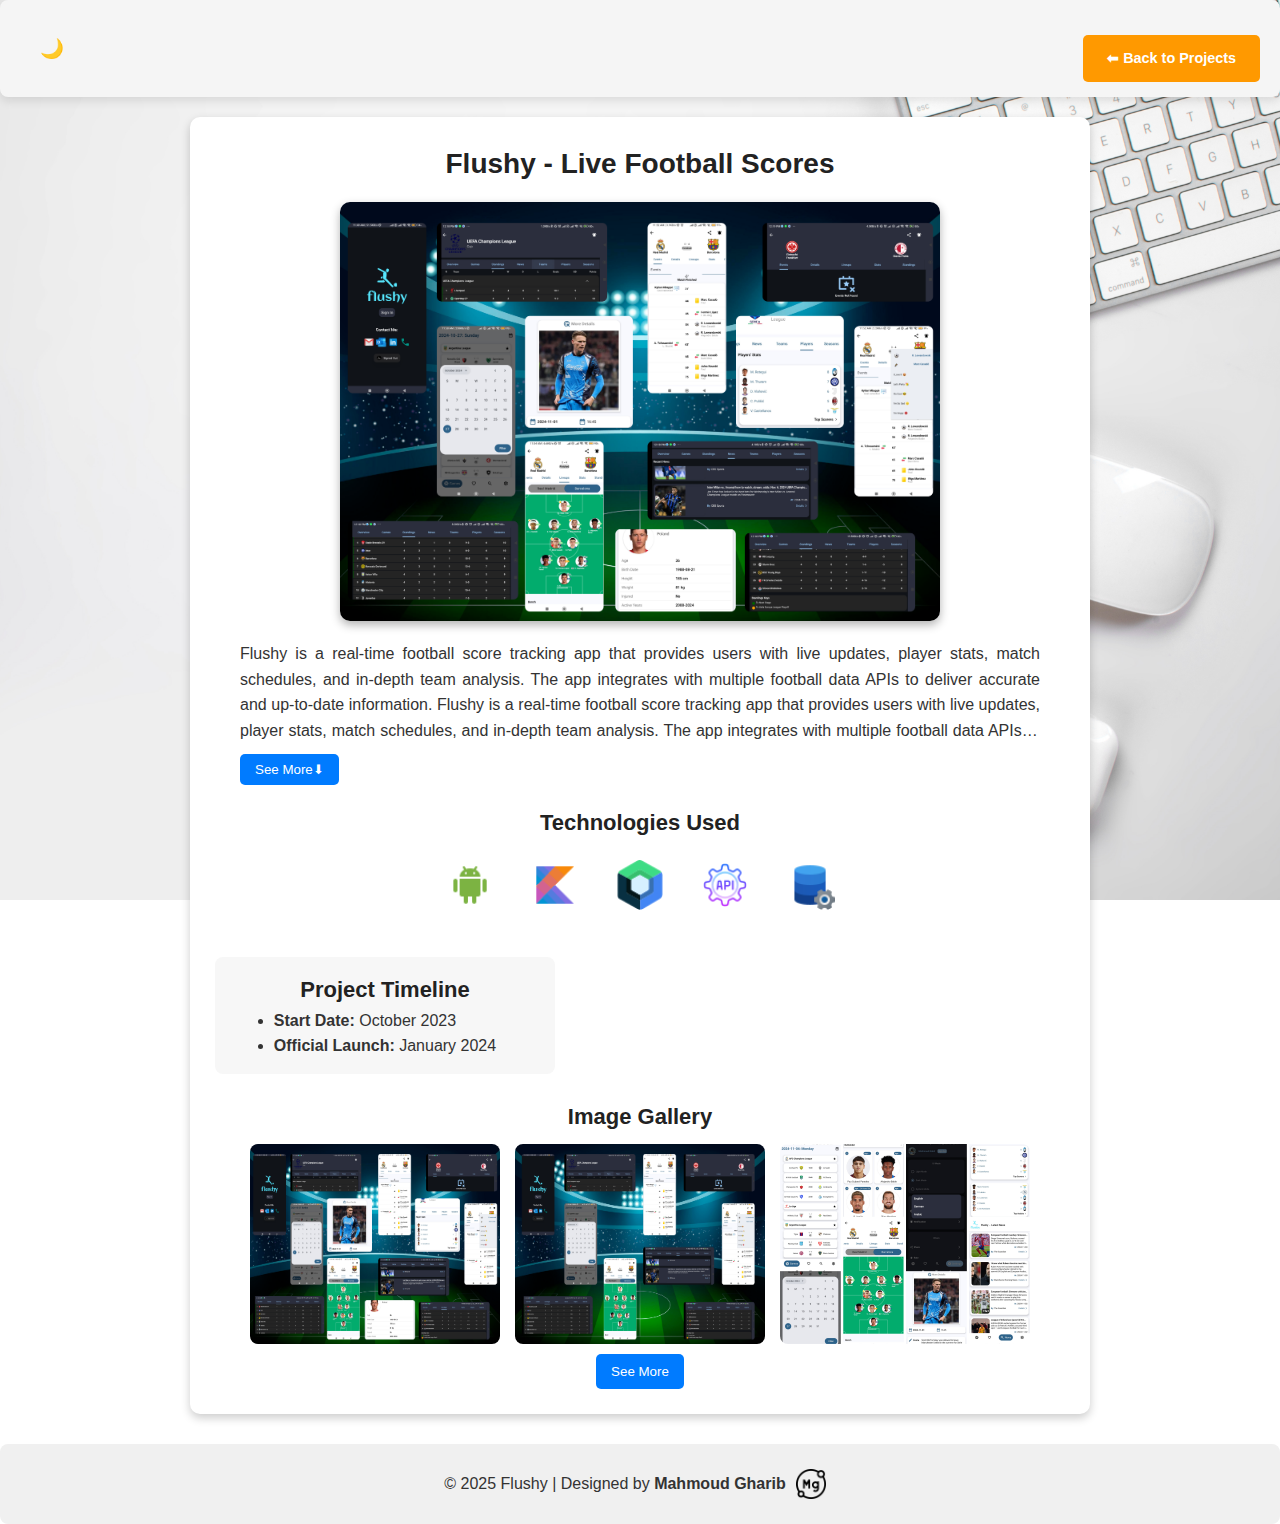
==== commit 2f088fbc: "Adding Projects' sub-pages" ====
--- a/flushy.html
+++ b/flushy.html
@@ -20,18 +20,24 @@
 
         <!-- 🔹 Expandable Project Description -->
         <div class="project-description">
-            <p id="description-text">Flushy is a real-time football score tracking app that provides users with live updates, player stats, match schedules, and in-depth team analysis. The app integrates with multiple football data APIs to deliver accurate and up-to-date information.</p>
-            <button id="see-more-btn">See More ⬇</button>
+            <p id="description-text" class="collapsed">
+                Flushy is a real-time football score tracking app that provides users with live updates, player stats, match schedules, and in-depth team analysis. The app integrates with multiple football data APIs to deliver accurate and up-to-date information. Flushy is a real-time football score tracking app that provides users with live updates, player stats, match schedules, and in-depth team analysis. The app integrates with multiple football data APIs to deliver accurate and up-to-date information.
+            </p>
+           <button id="see-more-btn">
+                See More 
+                <span class="arrow">⬇</span>
+            </button>
         </div>
 
         <!-- 🔹 Technologies Used -->
         <section class="technologies">
             <h2>Technologies Used</h2>
             <div class="tech-icons">
-                <div class="tech" data-tooltip="Android SDK - Core framework for Android development"><img src="assets/android-sdk.png" alt="Android SDK"></div>
-                <div class="tech" data-tooltip="Kotlin - Primary programming language"><img src="assets/kotlin.png" alt="Kotlin"></div>
-                <div class="tech" data-tooltip="Retrofit - Networking library"><img src="assets/retrofit.png" alt="Retrofit"></div>
-                <div class="tech" data-tooltip="Room - Local database management"><img src="assets/room.png" alt="Room"></div>
+                <div class="tech" data-tooltip="Android SDK - Core framework for Android development"><img src="assets/technologies/android-sdk.png" alt="Android SDK"></div>
+                <div class="tech" data-tooltip="Kotlin - Primary programming language"><img src="assets/technologies/kotlin.png" alt="Kotlin"></div>
+                <div class="tech" data-tooltip="Jetpack-Compose - UI Toolkit"><img src="assets/technologies/jetpack.png" alt="Jetpack-Compose"></div>
+                <div class="tech" data-tooltip="Retrofit - Networking library"><img src="assets/technologies/retrofit.png" alt="Retrofit"></div>
+                <div class="tech" data-tooltip="Room - Local database management"><img src="assets/technologies/room.png" alt="Room"></div>
             </div>
         </section>
 
@@ -40,9 +46,8 @@
             <h2>Project Timeline</h2>
             <ul>
                 <li><strong>Start Date:</strong> October 2023</li>
-                <li><strong>Beta Release:</strong> December 2023</li>
                 <li><strong>Official Launch:</strong> January 2024</li>
-                <li><strong>Achievement:</strong> 10K+ downloads in first month</li>
+
             </ul>
         </section>
 
@@ -50,39 +55,29 @@
         <section class="gallery">
             <h2>Image Gallery</h2>
             <div class="gallery-grid">
-                <img src="assets/screenshot1.jpg" class="gallery-img" alt="Flushy Screenshot 1">
-                <img src="assets/screenshot2.jpg" class="gallery-img" alt="Flushy Screenshot 2">
-                <img src="assets/screenshot3.jpg" class="gallery-img" alt="Flushy Screenshot 3">
+                <img src="assets/projects/flushy/flushy 1.png" class="gallery-img" alt="Flushy 1" data-description="Flushy Home Screen">
+                <img src="assets/projects/flushy/flushy 2.png" class="gallery-img" alt="Flushy 2" data-description="Background Design">
+                <img src="assets/projects/flushy/flushy 3.png" class="gallery-img" alt="Flushy 3" data-description="Sawaqni App UI">
             </div>
+            <button id="see-more-img" class="see-more-img">See More</button>
         </section>
 
-        <!-- 🔹 Code Sample -->
-        <section class="code-sample">
-            <h2>Code Sample</h2>
-            <pre><code class="kotlin">
-val api = Retrofit.Builder()
-    .baseUrl("https://api.football.com")
-    .addConverterFactory(GsonConverterFactory.create())
-    .build()
-    .create(ApiService::class.java)
-
-api.getScores().enqueue(object : Callback<List<Match>> {
-    override fun onResponse(call: Call<List<Match>>, response: Response<List<Match>>) {
-        if (response.isSuccessful) {
-            updateUI(response.body() ?: emptyList())
-        }
-    }
-    override fun onFailure(call: Call<List<Match>>, t: Throwable) {
-        Log.e("Flushy", "Error fetching scores", t)
-    }
-})
-            </code></pre>
-        </section>
+        <!-- 🔹 Modal for Full Album -->
+        <div id="image-modal" class="modal">
+            <span class="close">&times;</span>
+            <button id="prev-btn" class="nav-btn">⬅</button>
+            <img id="modal-img" class="modal-content">
+            <p id="modal-description"></p>
+            <button id="next-btn" class="nav-btn">➡</button>
+            <div class="progress-container">
+                <div class="progress-bar-gal"></div>
+            </div>
+        </div>
     </main>
 
     <footer>
         <p>© 2025 Flushy | Designed by <strong>Mahmoud Gharib</strong></p>
-        <img src="assets/logo.png" alt="Your Logo" class="footer-logo">
+        <img src="assets/mgl.png" alt="Mahmoud Gharib Logo" class="logo-s">
     </footer>
 
 </body>
--- a/styles.css
+++ b/styles.css
@@ -936,13 +936,20 @@
   padding: 0;
   box-sizing: border-box;
   font-family: "Arial", sans-serif;
+  transition: background 0.3s, color 0.3s; /* Smooth transition */
 }
 
 body {
-  background-color: #121212;
-  color: #fff;
+  background-color: #ffffff;
+  color: #333;
   line-height: 1.6;
   padding: 20px;
+}
+
+/* Dark Mode */
+.dark-mode {
+  background-color: #121212;
+  color: #e0e0e0;
 }
 
 /* Header */
@@ -951,39 +958,62 @@
   justify-content: space-between;
   align-items: center;
   padding: 15px 30px;
+  background: #f0f0f0;
+  border-radius: 8px;
+}
+
+.dark-mode header {
   background: #1e1e1e;
-  border-radius: 8px;
-}
-
+}
+
+/* Back Button */
 .back-btn {
   color: #fff;
   text-decoration: none;
   font-size: 16px;
-  background: #ff4757;
+  background: #007bff;
   padding: 8px 15px;
   border-radius: 5px;
   transition: background 0.3s;
 }
 
+.dark-mode .back-btn {
+  background: #ff4757;
+}
+
 .back-btn:hover {
+  background: #0056b3;
+}
+
+.dark-mode .back-btn:hover {
   background: #e84118;
 }
 
+/* Theme Toggle */
 #theme-toggle {
   background: transparent;
   border: none;
   font-size: 20px;
   cursor: pointer;
+  color: #000;
+}
+
+.dark-mode #theme-toggle {
+  color: #ffdd57;
 }
 
 /* Main Content */
 main {
   max-width: 900px;
   margin: 20px auto;
-  background: #1a1a1a;
+  background: #ffffff;
   padding: 25px;
   border-radius: 10px;
   box-shadow: 0px 4px 10px rgba(0, 0, 0, 0.2);
+}
+
+.dark-mode main {
+  background: #1a1a1a;
 }
 
 /* Project Title */
@@ -991,6 +1021,10 @@
   text-align: center;
   font-size: 28px;
   margin-bottom: 15px;
+  color: #222;
+}
+
+.dark-mode .project-details h1 {
   color: #ffdd57;
 }
 
@@ -1004,24 +1038,50 @@
   box-shadow: 0px 4px 10px rgba(0, 0, 0, 0.3);
 }
 
-/* Description */
+/* Project Description */
 .project-description {
   text-align: center;
   margin-bottom: 20px;
+  max-width: 600px;
+  margin-left: auto;
+  margin-right: auto;
+  position: relative;
+}
+
+#description-text {
+  overflow: hidden;
+  display: -webkit-box;
+  -webkit-line-clamp: 4;
+  -webkit-box-orient: vertical;
+  text-overflow: ellipsis;
+  transition: max-height 0.5s ease-in-out;
+}
+
+#description-text.expanded {
+  -webkit-line-clamp: unset;
 }
 
 #see-more-btn {
   margin-top: 10px;
   padding: 8px 15px;
   border: none;
-  background: #ff4757;
+  background: #007bff;
   color: white;
   cursor: pointer;
   border-radius: 5px;
   transition: background 0.3s;
+  display: none;
+}
+
+.dark-mode #see-more-btn {
+  background: #ff4757;
 }
 
 #see-more-btn:hover {
+  background: #0056b3;
+}
+
+.dark-mode #see-more-btn:hover {
   background: #e84118;
 }
 
@@ -1032,8 +1092,12 @@
 
 .technologies h2 {
   font-size: 22px;
+  color: #222;
+  text-align: center;
+}
+
+.dark-mode .technologies h2 {
   color: #ffdd57;
-  text-align: center;
 }
 
 .tech-icons {
@@ -1044,52 +1108,82 @@
   padding: 10px;
 }
 
+.tech {
+  position: relative;
+  display: inline-block;
+  margin: 10px;
+  cursor: pointer;
+}
+
 .tech img {
   width: 50px;
   height: 50px;
   border-radius: 5px;
-  transition: transform 0.3s ease;
+  transition: transform 0.2s ease-in-out;
 }
 
 .tech img:hover {
   transform: scale(1.1);
+}
+
+/* Tooltip Styling */
+.tech::after {
+  content: attr(data-tooltip);
+  position: absolute;
+  bottom: 120%;
+  left: 50%;
+  transform: translateX(-50%);
+  background-color: rgba(0, 0, 0, 0.8);
+  color: #fff;
+  padding: 6px 10px;
+  border-radius: 5px;
+  font-size: 14px;
+  white-space: nowrap;
+  opacity: 0;
+  visibility: hidden;
+  transition: opacity 0.2s ease-in-out, visibility 0.2s ease-in-out;
+}
+
+.tech:hover::after {
+  opacity: 1;
+  visibility: visible;
 }
 
 /* Timeline */
 .timeline {
   margin-top: 20px;
+  background: #f7f7f7;
+  padding: 15px;
+  border-radius: 8px;
+}
+
+.dark-mode .timeline {
+  background: #232323;
 }
 
 .timeline h2 {
   text-align: center;
   font-size: 22px;
+  color: #222;
+}
+
+.dark-mode .timeline h2 {
   color: #ffdd57;
-}
-
-.timeline ul {
-  list-style: none;
-  padding: 15px;
-  background: #232323;
-  border-radius: 8px;
-}
-
-.timeline li {
-  padding: 8px 0;
-  border-bottom: 1px solid #444;
-}
-
-.timeline li:last-child {
-  border-bottom: none;
 }
 
 /* Image Gallery */
 .gallery {
+  text-align: center;
   margin-top: 25px;
 }
 
 .gallery h2 {
   text-align: center;
   font-size: 22px;
+  color: #222;
+}
+
+.dark-mode .gallery h2 {
   color: #ffdd57;
 }
 
@@ -1105,50 +1199,209 @@
   width: 100%;
   max-width: 250px;
   border-radius: 8px;
+  cursor: pointer;
   transition: transform 0.3s ease, box-shadow 0.3s ease;
 }
 
 .gallery-img:hover {
   transform: scale(1.1);
+  box-shadow: 0px 4px 10px rgba(0, 0, 0, 0.2);
+}
+
+.dark-mode .gallery-img:hover {
   box-shadow: 0px 4px 10px rgba(255, 255, 255, 0.2);
 }
 
-/* Code Sample */
-.code-sample {
-  margin-top: 25px;
-  background: #232323;
+/* See More Button */
+.see-more-img {
+  margin-top: 10px;
+  padding: 10px 15px;
+  background-color: #007bff;
+  color: white;
+  border: none;
+  cursor: pointer;
+  border-radius: 5px;
+  transition: background 0.3s;
+}
+
+.see-more-img:hover {
+  background-color: #0056b3;
+}
+
+/* 🔹 Modal Styling */
+.modal {
+  display: none;
+  position: fixed;
+  z-index: 1000;
+  left: 0;
+  top: 0;
+  width: 100%;
+  height: 100%;
+  padding: 10px;
+  background: rgba(0, 0, 0, 0.85);
+  display: none;
+  align-items: center;
+  justify-content: center;
+  flex-direction: column;
+  text-align: center;
+  animation: fadeIn 0.3s ease-in-out;
+}
+
+.modal-content {
+  background: #fff;
   padding: 15px;
-  border-radius: 8px;
-}
-
-.code-sample h2 {
-  font-size: 22px;
+  border-radius: 10px;
+  max-width: 80%;
+  max-height: 80%;
   text-align: center;
-  color: #ffdd57;
-}
-
-pre {
-  background: #1a1a1a;
+  position: relative;
+  animation: slideUp 0.3s ease-in-out;
+}
+
+.dark-mode .modal-content {
+  background: #1e1e1e;
+  color: #e0e0e0;
+}
+
+/* 🔹 Image in Modal */
+#modal-img {
+  max-width: 90%;
+  max-height: 80vh;
+  object-fit: contain;
+  border-radius: 10px;
+  box-shadow: 0px 4px 10px rgba(255, 255, 255, 0.2);
+  transition: transform 0.3s ease-in-out;
+}
+
+#modal-description {
+  color: white;
+  margin-top: 10px;
+  font-size: 18px;
+}
+
+/* 🔹 Close Button */
+.close {
+  position: absolute;
+  top: 10px;
+  right: 20px;
+  font-size: 30px;
+  color: white;
+  cursor: pointer;
+}
+
+.close:hover {
+  color: #e84118;
+}
+
+/* 🔹 Progress Bar */
+.progress-container {
+  width: 80%;
+  height: 5px;
+  background: rgba(255, 255, 255, 0.2);
+  border-radius: 3px;
+  margin-top: 10px;
+  overflow: hidden;
+  position: relative;
+}
+
+.progress-bar-gal {
+  height: 100%;
+  width: 0%;
+  background: #00c3ff;
+  border-radius: 3px;
+  transition: width 0.3s ease-in-out;
+}
+
+/* 🔹 Navigation Buttons */
+.nav-btn {
+  position: absolute;
+  top: 50%;
+  transform: translateY(-50%);
+  background: rgba(0, 0, 0, 0.7);
+  color: white;
+  border: none;
+  font-size: 24px;
   padding: 15px;
-  border-radius: 5px;
-  overflow-x: auto;
-}
-
+  cursor: pointer;
+  border-radius: 50%;
+  transition: background 0.3s ease-in-out;
+}
+
+.nav-btn:hover {
+  background: rgba(255, 255, 255, 0.2);
+}
+
+/* 🔹 Positioning Left & Right Buttons */
+#prev-btn {
+  left: 5%;
+}
+
+#next-btn {
+  right: 5%;
+}
+
+/* 🔹 Responsive Styles */
+@media (max-width: 768px) {
+  #modal-img {
+    max-width: 95%;
+    max-height: 70vh;
+  }
+  .nav-btn {
+    font-size: 18px;
+    padding: 10px;
+  }
+}
+/* 🔹 Animations */
+@keyframes fadeIn {
+  from {
+    opacity: 0;
+  }
+  to {
+    opacity: 1;
+  }
+}
+@keyframes slideUp {
+  from {
+    transform: translateY(50px);
+    opacity: 0;
+  }
+  to {
+    transform: translateY(0);
+    opacity: 1;
+  }
+}
 /* Footer */
 footer {
   margin-top: 30px;
+  display: flex;
+  align-items: center; /* Align items vertically */
+  justify-content: center; /* Space out text and logo */
   text-align: center;
   padding: 15px;
+  background: #f0f0f0;
+  border-radius: 8px;
+}
+
+.dark-mode footer {
   background: #1e1e1e;
-  border-radius: 8px;
-}
-
-.footer-logo {
-  margin-top: 10px;
-  width: 50px;
-}
-
-/* Responsive Design */
+}
+
+footer p {
+  margin: 0;
+}
+
+.logo-s {
+  height: 30px; /* Adjust size */
+  width: auto; /* Maintain aspect ratio */
+  margin: 10px;
+  object-fit: contain; /* Ensures the image fits without distortion */
+}
+
+.dark-mode .logo-s {
+  content: url("assets/mgd.png"); /* Change to dark mode logo */
+}
+
+/* Responsive */
 @media (max-width: 768px) {
   main {
     padding: 15px;
@@ -1262,12 +1515,211 @@
   background: var(--accent-color);
 }
 
+.dark-mode .contact_btn {
+  color: #000;
+}
+
 /* Responsive */
 @media (max-width: 768px) {
   .contact-wrapper {
     flex-direction: column;
   }
 }
+/* General Styles */
+* {
+  margin: 0;
+  padding: 0;
+  box-sizing: border-box;
+  font-family: "Poppins", sans-serif;
+  transition: background 0.3s, color 0.3s;
+}
+
+body {
+  background-color: #0d0d0d;
+  color: #ffffff;
+  line-height: 1.6;
+  padding: 20px;
+}
+
+/* Dark Mode */
+.dark-mode {
+  background-color: #000000;
+  color: #e0e0e0;
+}
+
+/* 🎵 Header */
+#qbeats-header {
+  display: flex;
+  justify-content: space-between;
+  align-items: center;
+  padding: 15px 30px;
+  background: linear-gradient(135deg, #1e1e1e, #252525);
+  border-radius: 8px;
+  box-shadow: 0px 4px 10px rgba(0, 0, 0, 0.5);
+}
+
+.dark-mode #qbeats-header {
+  background: linear-gradient(135deg, #121212, #1a1a1a);
+}
+
+/* 🔙 Back Button */
+.qbeats-back-btn {
+  color: #fff;
+  text-decoration: none;
+  font-size: 16px;
+  background: #ff2e63;
+  padding: 8px 15px;
+  border-radius: 5px;
+  transition: background 0.3s, transform 0.2s;
+}
+
+.dark-mode .qbeats-back-btn {
+  background: #ff4757;
+}
+
+.qbeats-back-btn:hover {
+  background: #d6204e;
+  transform: scale(1.1);
+}
+
+/* 🎼 Theme Toggle */
+#qbeats-theme-toggle {
+  background: transparent;
+  border: none;
+  font-size: 20px;
+  cursor: pointer;
+  color: #ffffff;
+}
+
+.dark-mode #qbeats-theme-toggle {
+  color: #ffdd57;
+}
+
+/* 🎶 Main Content */
+#qbeats-main {
+  max-width: 900px;
+  margin: 20px auto;
+  background: #161616;
+  padding: 25px;
+  border-radius: 10px;
+  box-shadow: 0px 4px 15px rgba(255, 20, 147, 0.2);
+}
+
+.dark-mode #qbeats-main {
+  background: #121212;
+}
+
+/* 🎤 Project Title */
+.qbeats-title {
+  text-align: center;
+  font-size: 30px;
+  margin-bottom: 15px;
+  color: #ff2e63;
+  text-transform: uppercase;
+  letter-spacing: 1px;
+}
+
+.dark-mode .qbeats-title {
+  color: #ffdd57;
+}
+
+/* 🎧 Main Image */
+.qbeats-main-img {
+  display: block;
+  width: 100%;
+  max-width: 600px;
+  margin: 0 auto 20px;
+  border-radius: 10px;
+  box-shadow: 0px 4px 10px rgba(255, 20, 147, 0.4);
+  transition: transform 0.3s;
+}
+
+.qbeats-main-img:hover {
+  transform: scale(1.05);
+}
+
+/* 🎚️ Project Description */
+.qbeats-description {
+  text-align: center;
+  margin-bottom: 20px;
+  max-width: 600px;
+  margin-left: auto;
+  margin-right: auto;
+  position: relative;
+}
+
+#qbeats-description-text {
+  overflow: hidden;
+  display: -webkit-box;
+  -webkit-line-clamp: 4;
+  -webkit-box-orient: vertical;
+  text-overflow: ellipsis;
+  transition: max-height 0.5s ease-in-out;
+}
+
+#qbeats-description-text.expanded {
+  -webkit-line-clamp: unset;
+}
+
+#qbeats-see-more-btn {
+  margin-top: 10px;
+  padding: 8px 15px;
+  border: none;
+  background: #ff2e63;
+  color: white;
+  cursor: pointer;
+  border-radius: 5px;
+  transition: background 0.3s, transform 0.2s;
+  display: none;
+}
+
+.dark-mode #qbeats-see-more-btn {
+  background: #ff4757;
+}
+
+#qbeats-see-more-btn:hover {
+  background: #d6204e;
+  transform: scale(1.1);
+}
+
+/* 🎵 Technologies Used */
+.qbeats-tech h2 {
+  font-size: 22px;
+  text-align: center;
+  color: #ff2e63;
+}
+
+.dark-mode .qbeats-tech h2 {
+  color: #ffdd57;
+}
+
+.qbeats-tech-icons {
+  display: flex;
+  flex-wrap: wrap;
+  justify-content: center;
+  gap: 15px;
+  padding: 10px;
+}
+
+/* 🎶 Footer */
+#qbeats-footer {
+  margin-top: 30px;
+  display: flex;
+  justify-content: center;
+  text-align: center;
+  padding: 15px;
+  background: #161616;
+  border-radius: 8px;
+}
+
+.dark-mode #qbeats-footer {
+  background: #1e1e1e;
+}
+
+#qbeats-footer p {
+  margin: 0;
+}
+
 /* ====== Global Styles ====== */
 :root {
   --primary-color: #ff9900;
@@ -1414,151 +1866,5 @@
     padding: 8px 16px;
   }
 }
-/* ====== Global Styles ====== */
-:root {
-  --primary-color: #ff9900;
-  --text-color: #333;
-  --bg-color: #ffffff;
-  --card-bg: #f5f5f5;
-  --overlay-color: rgba(0, 0, 0, 0.7);
-  --transition: all 0.3s ease-in-out;
-}
-
-/* Dark Mode Colors */
-.dark-mode {
-  --text-color: #ffffff;
-  --bg-color: #121212;
-  --card-bg: #1e1e1e;
-  --overlay-color: rgba(0, 0, 0, 0.8);
-}
-
-/* ====== General Page Styling ====== */
-body {
-  font-family: "Poppins", sans-serif;
-  background-color: var(--bg-color);
-  color: var(--text-color);
-  margin: 0;
-  padding: 0;
-  transition: var(--transition);
-}
-
-.container {
-  max-width: 1200px;
-  margin: auto;
-  padding: 20px;
-}
-
-/* ====== Header Styling ====== */
-header {
-  display: flex;
-  justify-content: space-between;
-  align-items: center;
-  padding: 15px 20px;
-  background-color: var(--card-bg);
-  box-shadow: 0px 4px 10px rgba(0, 0, 0, 0.1);
-  transition: var(--transition);
-}
-
-.logo {
-  font-size: 1.8rem;
-  font-weight: bold;
-  color: var(--primary-color);
-}
-
-#theme-toggle {
-  font-size: 1.2rem;
-  cursor: pointer;
-  border: none;
-  background: none;
-  color: var(--text-color);
-  transition: var(--transition);
-}
-
-#theme-toggle:hover {
-  color: var(--primary-color);
-}
-
-/* ====== Project Section ====== */
-.project-container {
-  text-align: center;
-  padding: 60px 20px;
-}
-
-.project-title {
-  font-size: clamp(1.8rem, 2.5vw, 2.2rem);
-  font-weight: bold;
-  margin-bottom: 20px;
-}
-
-.project-image {
-  width: 100%;
-  max-width: 800px;
-  height: auto;
-  border-radius: 10px;
-  transition: var(--transition);
-}
-
-.project-image:hover {
-  transform: scale(1.02);
-}
-
-.project-description {
-  font-size: clamp(1rem, 1.2vw, 1.1rem);
-  line-height: 1.6;
-  max-width: 800px;
-  margin: 20px auto;
-  text-align: justify;
-}
-
-/* ====== Back Button ====== */
-.back-btn {
-  display: inline-block;
-  margin-top: 20px;
-  padding: 12px 24px;
-  background-color: var(--primary-color);
-  color: #fff;
-  font-size: clamp(0.9rem, 1vw, 1rem);
-  font-weight: bold;
-  text-decoration: none;
-  border-radius: 5px;
-  transition: var(--transition);
-}
-
-.back-btn:hover {
-  background-color: #e68200;
-}
-
-/* ====== Responsive Design ====== */
-@media (max-width: 900px) {
-  header {
-    flex-direction: column;
-    text-align: center;
-    padding: 10px;
-  }
-  .project-title {
-    font-size: 1.8rem;
-  }
-  .project-description {
-    font-size: 1rem;
-  }
-  .back-btn {
-    padding: 10px 20px;
-  }
-}
-@media (max-width: 600px) {
-  .project-container {
-    padding: 40px 15px;
-  }
-  .project-title {
-    font-size: 1.5rem;
-  }
-  .project-description {
-    font-size: 0.95rem;
-  }
-  .back-btn {
-    font-size: 0.9rem;
-    padding: 8px 16px;
-  }
-}
 
 /*# sourceMappingURL=styles.css.map */
